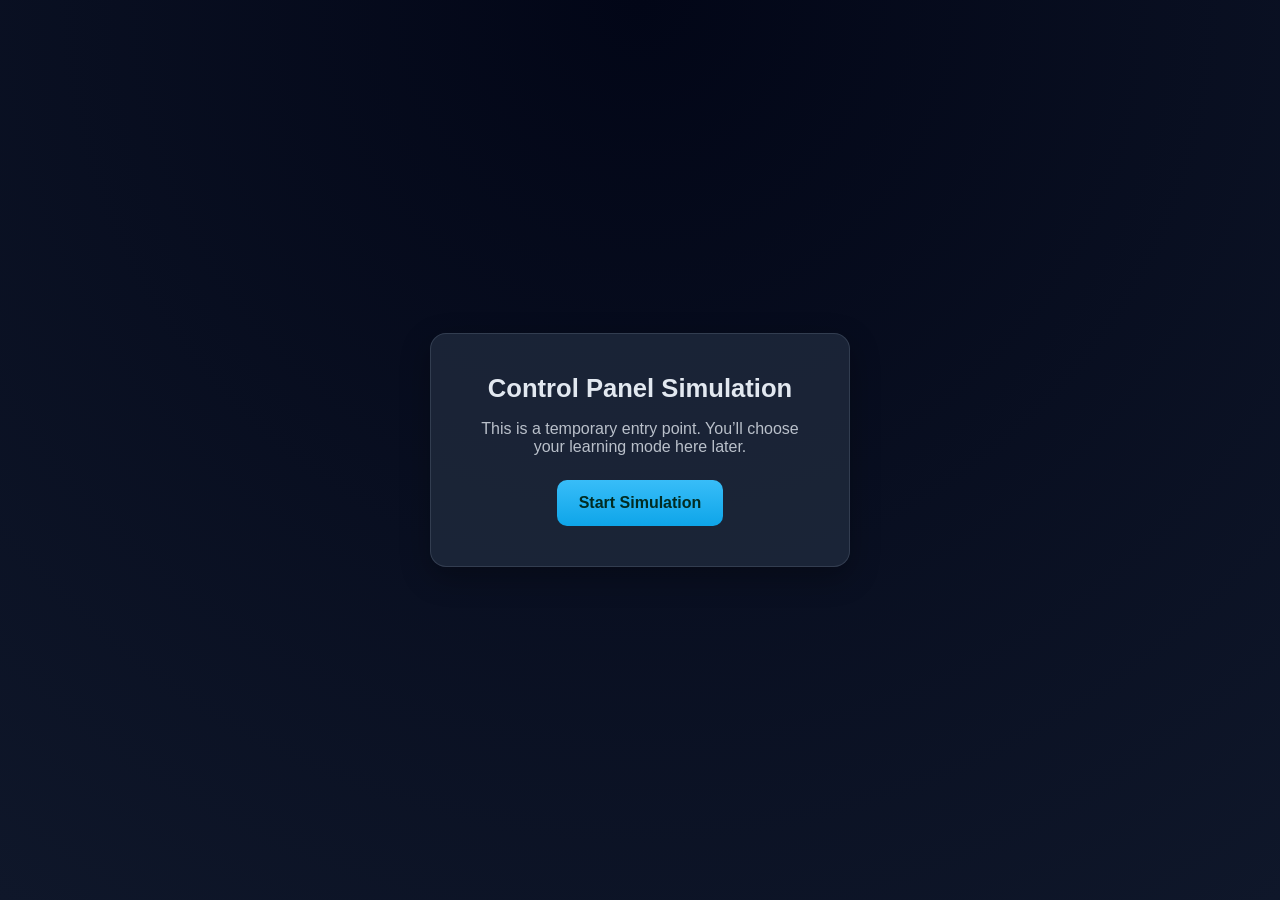
==== index.html @ 96a72049 "machine logic" ====
<!DOCTYPE html>
<html lang="en">
<head>
  <meta charset="UTF-8" />
  <meta name="viewport" content="width=device-width, initial-scale=1.0" />
  <title>Simulation Launcher</title>

  <style>
    :root {
      --bg: #0f172a;
      --panel: #1e293b;
      --accent: #38bdf8;
      --text: #e2e8f0;
    }

    * {
      box-sizing: border-box;
    }

    body {
      margin: 0;
      font-family: Arial, Helvetica, sans-serif;
      background: radial-gradient(circle at top, #020617, #0f172a);
      color: var(--text);

      display: flex;
      align-items: center;
      justify-content: center;
      min-height: 100vh;
    }

    .wrapper {
      text-align: center;
      padding: 40px;
      background: rgba(30, 41, 59, 0.85);
      border-radius: 16px;
      border: 1px solid rgba(148, 163, 184, 0.2);
      box-shadow: 0 10px 30px rgba(0, 0, 0, 0.3);
      max-width: 420px;
      width: 90%;
    }

    h1 {
      margin-top: 0;
      font-size: 1.6rem;
    }

    p {
      opacity: 0.8;
      margin-bottom: 24px;
    }

    .launch-button {
      display: inline-block;
      padding: 14px 22px;
      font-size: 1rem;
      font-weight: bold;
      border-radius: 10px;
      border: none;
      cursor: pointer;

      background: linear-gradient(180deg, #38bdf8, #0ea5e9);
      color: #022c22;

      transition: transform 0.1s ease, box-shadow 0.2s ease;
    }

    .launch-button:hover {
      transform: translateY(-1px);
      box-shadow: 0 6px 18px rgba(56, 189, 248, 0.35);
    }

    .launch-button:active {
      transform: translateY(1px);
      box-shadow: none;
    }
  </style>
</head>
<body>

  <div class="wrapper">
    <h1>Control Panel Simulation</h1>
    <p>This is a temporary entry point. You’ll choose your learning mode here later.</p>

    <button class="launch-button" onclick="goToPanel()">
      Start Simulation
    </button>
  </div>

  <script>
    function goToPanel() {
      window.location.href = "panel.html";
    }
  </script>

</body>
</html>
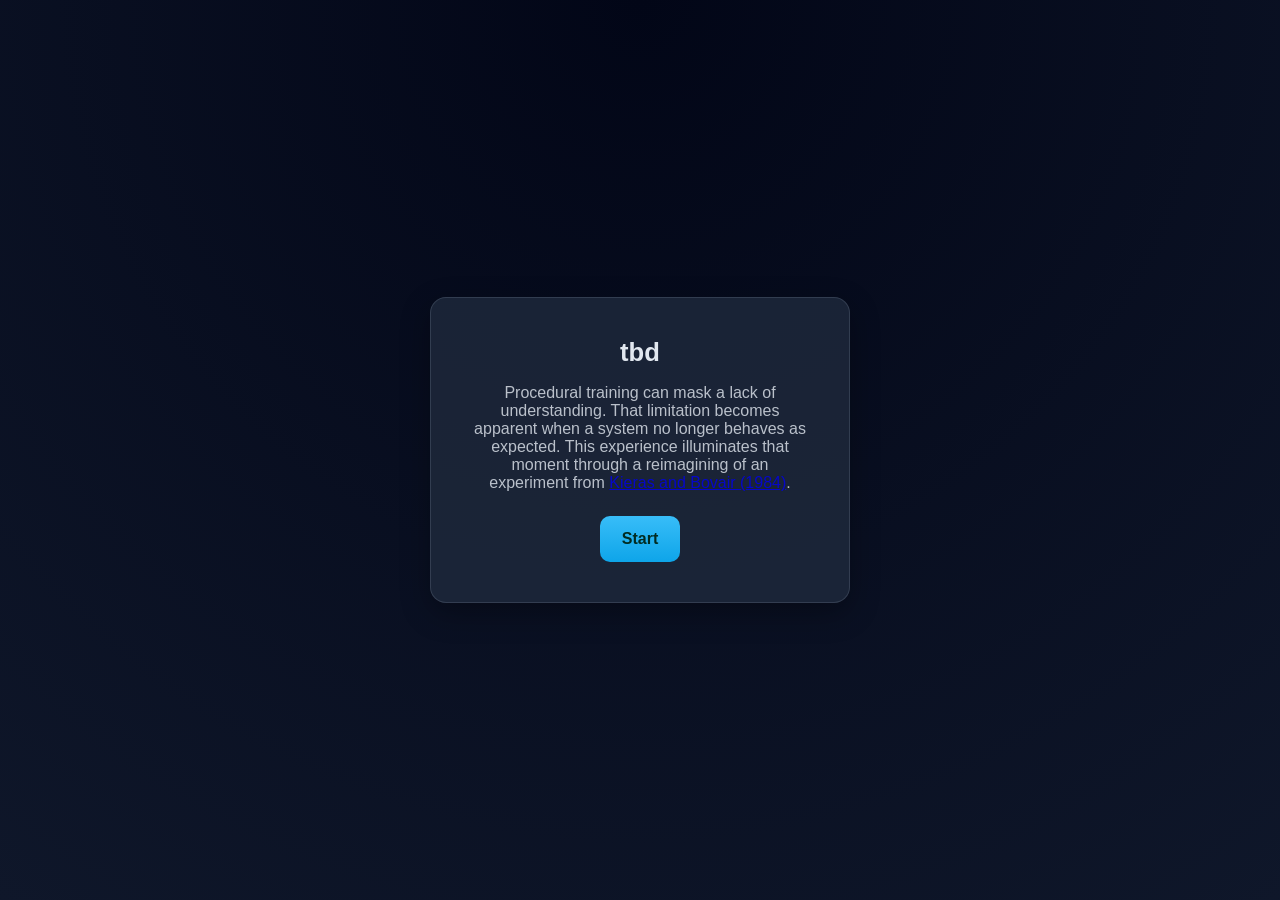
==== commit 674c5505: "Added instruction, manual copy; added practie buttons" ====
--- a/index.html
+++ b/index.html
@@ -79,11 +79,11 @@
 <body>
 
   <div class="wrapper">
-    <h1>Control Panel Simulation</h1>
-    <p>This is a temporary entry point. You’ll choose your learning mode here later.</p>
+    <h1>tbd</h1>
+    <p>Procedural training can mask a lack of understanding. That limitation becomes apparent when a system no longer behaves as expected. This experience illuminates that moment through a reimagining of an experiment from <a href="https://doi.org/10.1207/s15516709cog0803_3" target="_blank">Kieras and Bovair (1984)</a>.</p>
 
     <button class="launch-button" onclick="goToPanel()">
-      Start Simulation
+      Start
     </button>
   </div>
 
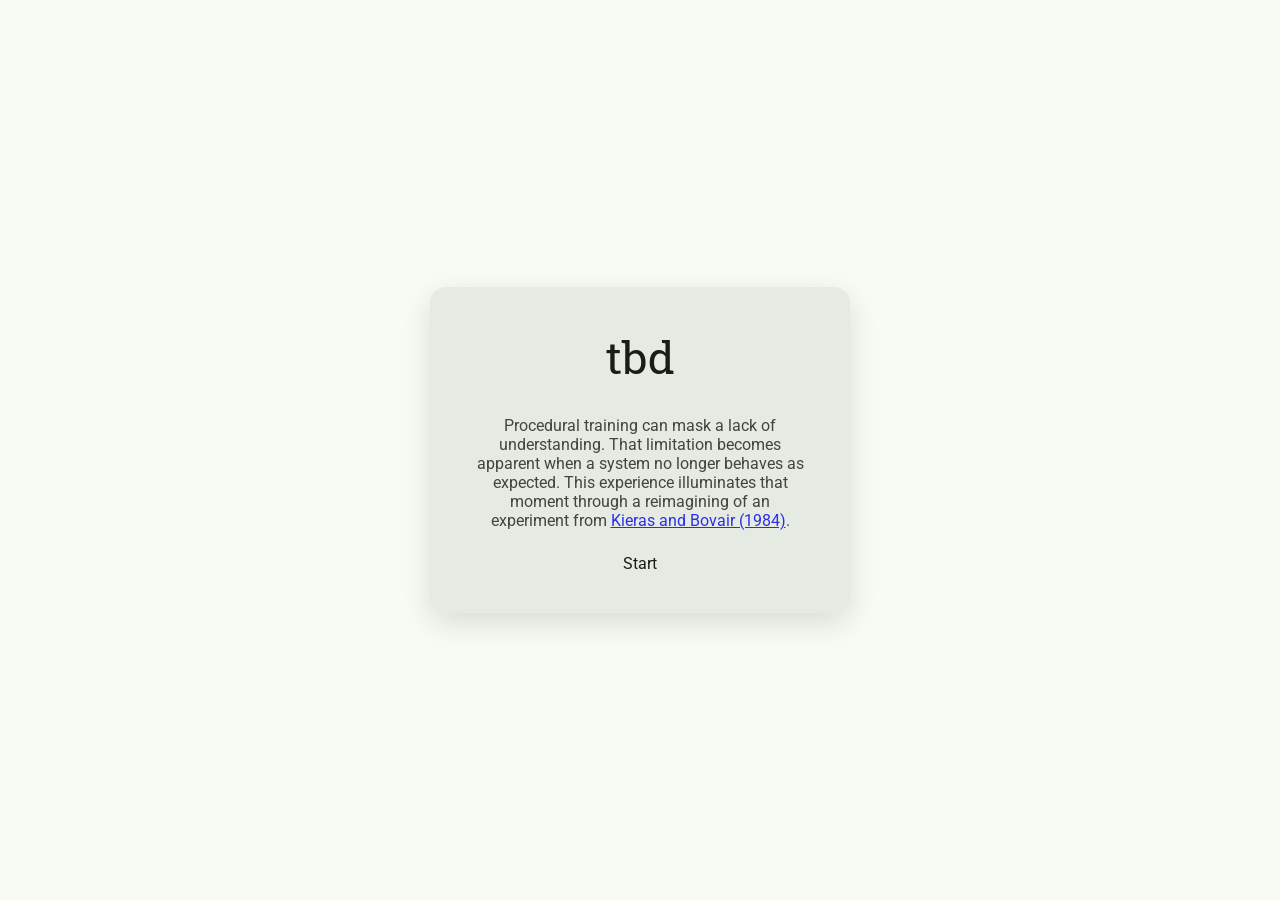
==== commit a7f76b95: "major UI facelift" ====
--- a/index.html
+++ b/index.html
@@ -1,27 +1,25 @@
 <!DOCTYPE html>
-<html lang="en">
+<html lang="en" class="light">
 <head>
   <meta charset="UTF-8" />
   <meta name="viewport" content="width=device-width, initial-scale=1.0" />
   <title>Simulation Launcher</title>
+  <link rel="preconnect" href="https://fonts.googleapis.com" />
+  <link rel="preconnect" href="https://fonts.gstatic.com" crossorigin />
+  <link href="https://fonts.googleapis.com/css2?family=Roboto:ital,wght@0,300;0,400;0,500;0,700;1,400&family=Roboto+Slab:wght@400;600;700&display=swap" rel="stylesheet" />
+  <link href="https://fonts.googleapis.com/css2?family=Material+Symbols+Outlined" rel="stylesheet" />
+  <link rel="stylesheet" href="material-theme/css/light.css" />
 
   <style>
-    :root {
-      --bg: #0f172a;
-      --panel: #1e293b;
-      --accent: #38bdf8;
-      --text: #e2e8f0;
-    }
-
     * {
       box-sizing: border-box;
     }
 
     body {
       margin: 0;
-      font-family: Arial, Helvetica, sans-serif;
-      background: radial-gradient(circle at top, #020617, #0f172a);
-      color: var(--text);
+      font-family: 'Roboto', sans-serif;
+      background: var(--md-sys-color-background);
+      color: var(--md-sys-color-on-background);
 
       display: flex;
       align-items: center;
@@ -32,49 +30,32 @@
     .wrapper {
       text-align: center;
       padding: 40px;
-      background: rgba(30, 41, 59, 0.85);
+      background: var(--md-sys-color-surface-container-high);
       border-radius: 16px;
-      border: 1px solid rgba(148, 163, 184, 0.2);
-      box-shadow: 0 10px 30px rgba(0, 0, 0, 0.3);
+      box-shadow: 0 10px 30px rgba(0, 0, 0, 0.12);
       max-width: 420px;
       width: 90%;
     }
 
     h1 {
       margin-top: 0;
-      font-size: 1.6rem;
+      font-size: 2.8rem;
+      font-weight: 400;
+      font-family: 'Roboto Slab', serif;
     }
 
     p {
       opacity: 0.8;
       margin-bottom: 24px;
     }
-
-    .launch-button {
-      display: inline-block;
-      padding: 14px 22px;
-      font-size: 1rem;
-      font-weight: bold;
-      border-radius: 10px;
-      border: none;
-      cursor: pointer;
-
-      background: linear-gradient(180deg, #38bdf8, #0ea5e9);
-      color: #022c22;
-
-      transition: transform 0.1s ease, box-shadow 0.2s ease;
+  </style>
+  <script type="importmap">
+  {
+    "imports": {
+      "@material/web/": "https://esm.run/@material/web/"
     }
-
-    .launch-button:hover {
-      transform: translateY(-1px);
-      box-shadow: 0 6px 18px rgba(56, 189, 248, 0.35);
-    }
-
-    .launch-button:active {
-      transform: translateY(1px);
-      box-shadow: none;
-    }
-  </style>
+  }
+  </script>
 </head>
 <body>
 
@@ -82,10 +63,12 @@
     <h1>tbd</h1>
     <p>Procedural training can mask a lack of understanding. That limitation becomes apparent when a system no longer behaves as expected. This experience illuminates that moment through a reimagining of an experiment from <a href="https://doi.org/10.1207/s15516709cog0803_3" target="_blank">Kieras and Bovair (1984)</a>.</p>
 
-    <button class="launch-button" onclick="goToPanel()">
-      Start
-    </button>
+    <md-filled-button onclick="goToPanel()">Start</md-filled-button>
   </div>
+
+  <script type="module">
+    import '@material/web/all.js';
+  </script>
 
   <script>
     function goToPanel() {
@@ -94,4 +77,4 @@
   </script>
 
 </body>
-</html>+</html>
--- a/material-theme/css/light.css
+++ b/material-theme/css/light.css
@@ -0,0 +1,51 @@
+.light {
+  --md-sys-color-primary: rgb(48 106 67);
+  --md-sys-color-surface-tint: rgb(48 106 67);
+  --md-sys-color-on-primary: rgb(255 255 255);
+  --md-sys-color-primary-container: rgb(178 241 191);
+  --md-sys-color-on-primary-container: rgb(20 81 45);
+  --md-sys-color-secondary: rgb(80 99 83);
+  --md-sys-color-on-secondary: rgb(255 255 255);
+  --md-sys-color-secondary-container: rgb(210 232 211);
+  --md-sys-color-on-secondary-container: rgb(56 75 60);
+  --md-sys-color-tertiary: rgb(58 101 111);
+  --md-sys-color-on-tertiary: rgb(255 255 255);
+  --md-sys-color-tertiary-container: rgb(190 234 246);
+  --md-sys-color-on-tertiary-container: rgb(32 77 86);
+  --md-sys-color-error: rgb(186 26 26);
+  --md-sys-color-on-error: rgb(255 255 255);
+  --md-sys-color-error-container: rgb(255 218 214);
+  --md-sys-color-on-error-container: rgb(147 0 10);
+  --md-sys-color-background: rgb(246 251 243);
+  --md-sys-color-on-background: rgb(24 29 24);
+  --md-sys-color-surface: rgb(246 251 243);
+  --md-sys-color-on-surface: rgb(24 29 24);
+  --md-sys-color-surface-variant: rgb(221 229 218);
+  --md-sys-color-on-surface-variant: rgb(65 73 65);
+  --md-sys-color-outline: rgb(113 121 113);
+  --md-sys-color-outline-variant: rgb(193 201 191);
+  --md-sys-color-shadow: rgb(0 0 0);
+  --md-sys-color-scrim: rgb(0 0 0);
+  --md-sys-color-inverse-surface: rgb(45 50 45);
+  --md-sys-color-inverse-on-surface: rgb(238 242 234);
+  --md-sys-color-inverse-primary: rgb(151 213 165);
+  --md-sys-color-primary-fixed: rgb(178 241 191);
+  --md-sys-color-on-primary-fixed: rgb(0 33 13);
+  --md-sys-color-primary-fixed-dim: rgb(151 213 165);
+  --md-sys-color-on-primary-fixed-variant: rgb(20 81 45);
+  --md-sys-color-secondary-fixed: rgb(210 232 211);
+  --md-sys-color-on-secondary-fixed: rgb(13 31 18);
+  --md-sys-color-secondary-fixed-dim: rgb(182 204 184);
+  --md-sys-color-on-secondary-fixed-variant: rgb(56 75 60);
+  --md-sys-color-tertiary-fixed: rgb(190 234 246);
+  --md-sys-color-on-tertiary-fixed: rgb(0 31 37);
+  --md-sys-color-tertiary-fixed-dim: rgb(162 206 217);
+  --md-sys-color-on-tertiary-fixed-variant: rgb(32 77 86);
+  --md-sys-color-surface-dim: rgb(215 219 212);
+  --md-sys-color-surface-bright: rgb(246 251 243);
+  --md-sys-color-surface-container-lowest: rgb(255 255 255);
+  --md-sys-color-surface-container-low: rgb(240 245 237);
+  --md-sys-color-surface-container: rgb(235 239 231);
+  --md-sys-color-surface-container-high: rgb(229 234 226);
+  --md-sys-color-surface-container-highest: rgb(223 228 220);
+}
